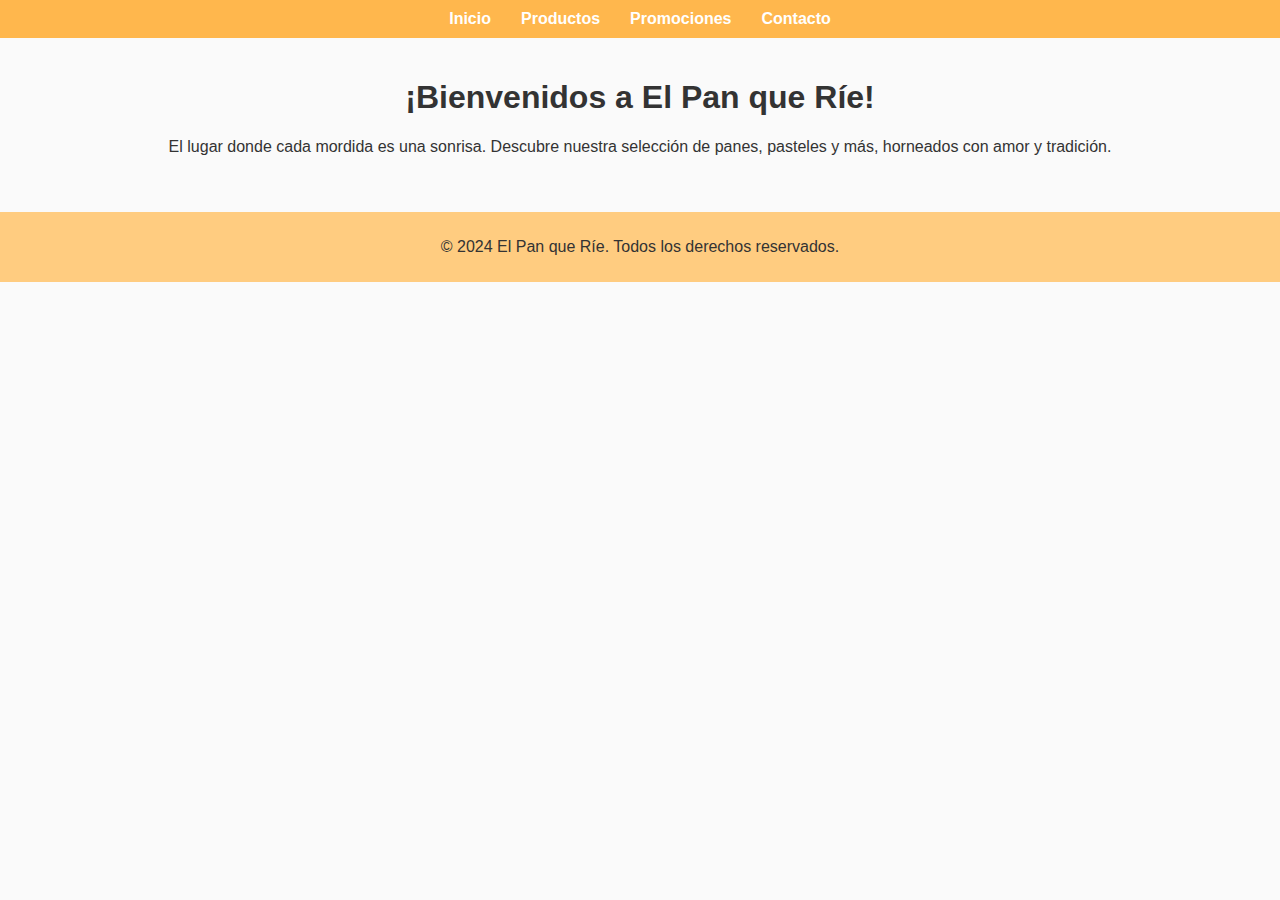
==== index.html @ bd77bfae "Add files via upload" ====
<!DOCTYPE html>
<html lang="es">
<head>
    <meta charset="UTF-8">
    <meta name="viewport" content="width=device-width, initial-scale=1.0">
    <title>El Pan que Ríe - Inicio</title>
    <link rel="stylesheet" href="styles.css">
</head>
<body>
    <header>
        <nav class="navbar">
            <ul>
                <li><a href="index.html">Inicio</a></li>
                <li><a href="productos.html">Productos</a></li>
                <li><a href="promociones.html">Promociones</a></li>
                <li><a href="contacto.html">Contacto</a></li>
            </ul>
        </nav>
    </header>

    <main>
        <section class="bienvenida">
            <h1>¡Bienvenidos a El Pan que Ríe!</h1>
            <p>El lugar donde cada mordida es una sonrisa. Descubre nuestra selección de panes, pasteles y más, horneados con amor y tradición.</p>
        </section>
    </main>

    <footer>
        <p>© 2024 El Pan que Ríe. Todos los derechos reservados.</p>
    </footer>
</body>
</html>
---- styles.css ----
/* Estilos Generales */
body {
    font-family: Arial, sans-serif;
    margin: 0;
    padding: 0;
    background-color: #fafafa;
    color: #333;
}

header {
    background-color: #ffb74d;
    padding: 10px 0;
}

.navbar ul {
    list-style: none;
    margin: 0;
    padding: 0;
    display: flex;
    justify-content: center;
}

.navbar li {
    margin: 0 15px;
}

.navbar a {
    text-decoration: none;
    color: #fff;
    font-weight: bold;
}

.navbar a:hover {
    color: #000;
}

main {
    padding: 20px;
    text-align: center;
}

footer {
    background-color: #ffcc80;
    text-align: center;
    padding: 10px 0;
    margin-top: 20px;
}

/* Estilos del Formulario */
form {
    display: flex;
    flex-direction: column;
    align-items: center;
}

form label {
    margin: 10px 0 5px;
    font-weight: bold;
}

form input, form textarea, form button {
    width: 80%;
    padding: 10px;
    margin-bottom: 15px;
    border: 1px solid #ccc;
    border-radius: 5px;
}

form button {
    background-color: #ff9800;
    color: #fff;
    border: none;
    cursor: pointer;
}

form button:hover {
    background-color: #e65100;
}
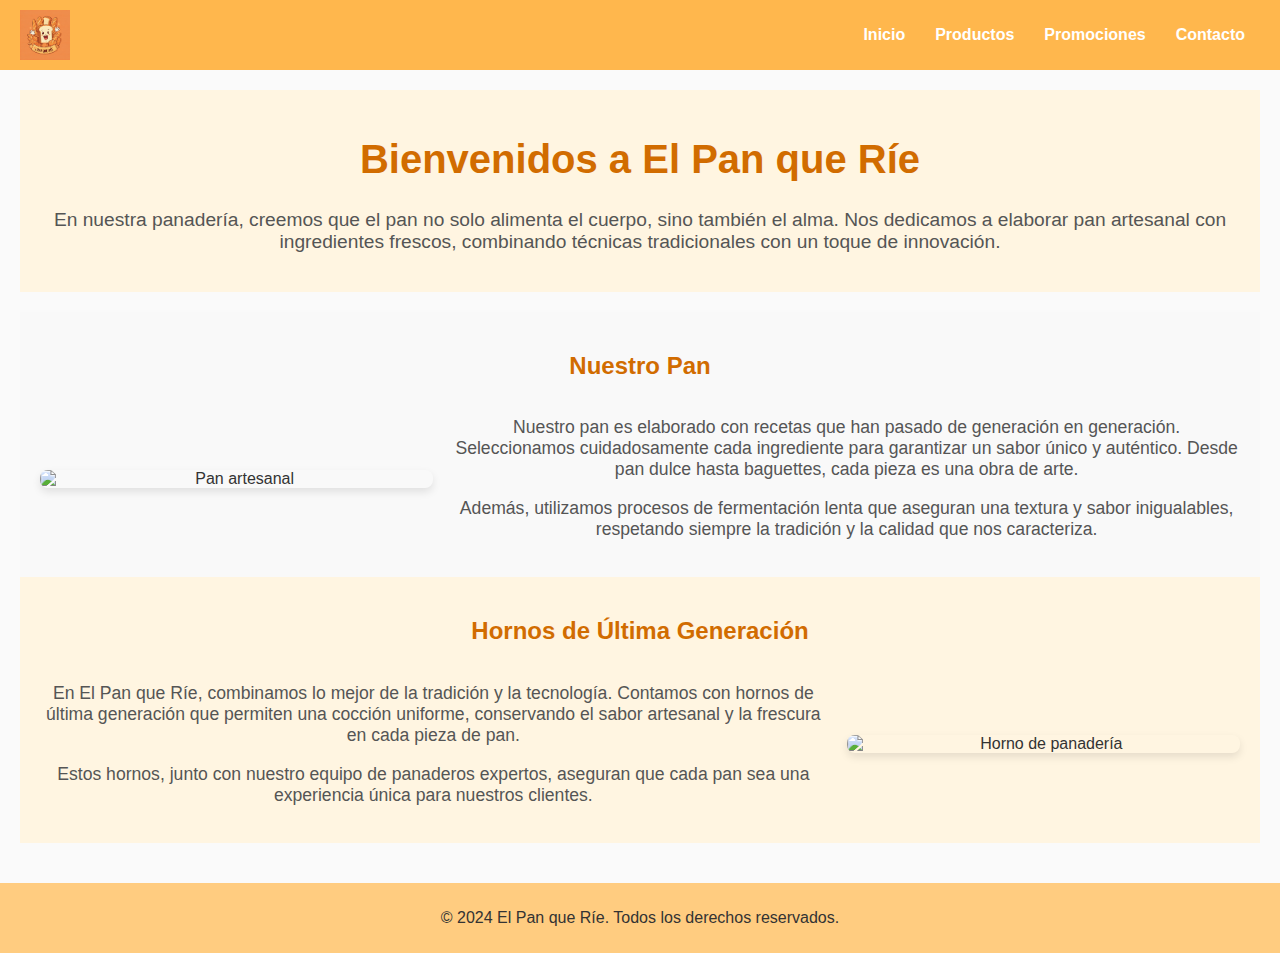
==== commit 6eb84cbe: "Add files via upload" ====
--- a/index.html
+++ b/index.html
@@ -9,6 +9,7 @@
 <body>
     <header>
         <nav class="navbar">
+            <img src="logo.png" alt="Logo de El Pan que Ríe" class="logo">
             <ul>
                 <li><a href="index.html">Inicio</a></li>
                 <li><a href="productos.html">Productos</a></li>
@@ -17,16 +18,39 @@
             </ul>
         </nav>
     </header>
+    <main>
+        <!-- Introducción -->
+        <section class="introduccion">
+            <h1>Bienvenidos a El Pan que Ríe</h1>
+            <p>En nuestra panadería, creemos que el pan no solo alimenta el cuerpo, sino también el alma. Nos dedicamos a elaborar pan artesanal con ingredientes frescos, combinando técnicas tradicionales con un toque de innovación.</p>
+        </section>
 
-    <main>
-        <section class="bienvenida">
-            <h1>¡Bienvenidos a El Pan que Ríe!</h1>
-            <p>El lugar donde cada mordida es una sonrisa. Descubre nuestra selección de panes, pasteles y más, horneados con amor y tradición.</p>
+        <!-- Historia del pan -->
+        <section class="historia-pan">
+            <h2>Nuestro Pan</h2>
+            <div class="historia-contenido">
+                <img src="https://phantom-elmundo.unidadeditorial.es/a01aaaa7dd38471dbdcd5607bdcc631d/resize/414/f/jpg/assets/multimedia/imagenes/2020/07/08/15942185940528.jpg" alt="Pan artesanal" class="imagen-pan">
+                <div class="texto-historia">
+                    <p>Nuestro pan es elaborado con recetas que han pasado de generación en generación. Seleccionamos cuidadosamente cada ingrediente para garantizar un sabor único y auténtico. Desde pan dulce hasta baguettes, cada pieza es una obra de arte.</p>
+                    <p>Además, utilizamos procesos de fermentación lenta que aseguran una textura y sabor inigualables, respetando siempre la tradición y la calidad que nos caracteriza.</p>
+                </div>
+            </div>
+        </section>
+
+        <!-- Información sobre los hornos -->
+        <section class="hornos">
+            <h2>Hornos de Última Generación</h2>
+            <div class="hornos-contenido">
+                <div class="texto-hornos">
+                    <p>En El Pan que Ríe, combinamos lo mejor de la tradición y la tecnología. Contamos con hornos de última generación que permiten una cocción uniforme, conservando el sabor artesanal y la frescura en cada pieza de pan.</p>
+                    <p>Estos hornos, junto con nuestro equipo de panaderos expertos, aseguran que cada pan sea una experiencia única para nuestros clientes.</p>
+                </div>
+                <img src="https://i0.wp.com/soyproesa.com/wp-content/uploads/2021/11/shutterstock_1805178487-1-scaled.jpg?fit=800%2C534&ssl=1" alt="Horno de panadería" class="imagen-horno">
+            </div>
         </section>
     </main>
-
     <footer>
-        <p>© 2024 El Pan que Ríe. Todos los derechos reservados.</p>
+        <p>&copy; 2024 El Pan que Ríe. Todos los derechos reservados.</p>
     </footer>
 </body>
 </html>
--- a/styles.css
+++ b/styles.css
@@ -11,13 +11,25 @@
     background-color: #ffb74d;
     padding: 10px 0;
 }
+/* Ajustes para el logo */
+.logo {
+    height: 50px; /* Ajusta la altura del logo según sea necesario */
+    margin-right: 15px; /* Espaciado entre el logo y la lista de navegación */
+}
+
+/* Ajustes adicionales para centrar elementos en la barra */
+.navbar {
+    display: flex;
+    align-items: center;
+    justify-content: space-between;
+    padding: 0 20px; /* Espaciado horizontal */
+}
 
 .navbar ul {
+    display: flex;
     list-style: none;
     margin: 0;
     padding: 0;
-    display: flex;
-    justify-content: center;
 }
 
 .navbar li {
@@ -44,6 +56,87 @@
     text-align: center;
     padding: 10px 0;
     margin-top: 20px;
+}
+/* Sección de introducción */
+.introduccion {
+    text-align: center;
+    background-color: #fff5e1;
+    padding: 20px;
+    margin-bottom: 20px;
+}
+
+.introduccion h1 {
+    color: #d16c00;
+    font-size: 2.5em;
+}
+
+.introduccion p {
+    font-size: 1.2em;
+    color: #555;
+}
+
+/* Sección de historia del pan */
+.historia-pan {
+    padding: 20px;
+    background-color: #f9f9f9;
+}
+
+.historia-pan h2 {
+    text-align: center;
+    color: #d16c00;
+    margin-bottom: 20px;
+}
+
+.historia-contenido {
+    display: flex;
+    flex-wrap: wrap;
+    align-items: center;
+    gap: 20px;
+}
+
+.imagen-pan {
+    flex: 1;
+    max-width: 400px;
+    border-radius: 8px;
+    box-shadow: 0 4px 8px rgba(0, 0, 0, 0.1);
+}
+
+.texto-historia {
+    flex: 2;
+    font-size: 1.1em;
+    color: #555;
+}
+
+/* Sección de hornos */
+.hornos {
+    padding: 20px;
+    background-color: #fff5e1;
+}
+
+.hornos h2 {
+    text-align: center;
+    color: #d16c00;
+    margin-bottom: 20px;
+}
+
+.hornos-contenido {
+    display: flex;
+    flex-wrap: wrap;
+    align-items: center;
+    gap: 20px;
+}
+
+.texto-hornos {
+    flex: 2;
+    font-size: 1.1em;
+    color: #555;
+}
+
+.imagen-horno {
+    flex: 1;
+    max-width: 400px;
+    border-radius: 8px;
+    box-shadow: 0 4px 8px rgba(0, 0, 0, 0.1);
 }
 
 /* Estilos del Formulario */
@@ -76,3 +169,82 @@
 form button:hover {
     background-color: #e65100;
 }
+
+/* Sección de productos */
+.productos-grid {
+    display: grid;
+    grid-template-columns: repeat(auto-fit, minmax(200px, 1fr));
+    gap: 20px;
+    padding: 20px;
+}
+
+.producto {
+    text-align: center;
+    background-color: #f8f8f8;
+    border: 1px solid #ccc;
+    border-radius: 8px;
+    padding: 15px;
+    box-shadow: 0px 4px 8px rgba(0, 0, 0, 0.1);
+    transition: transform 0.3s ease;
+}
+
+.producto:hover {
+    transform: scale(1.05);
+}
+
+.producto-img {
+    width: 100%;
+    height: auto;
+    border-radius: 8px;
+    margin-bottom: 10px;
+}
+
+.producto h3 {
+    margin: 10px 0;
+    color: #333;
+}
+
+.producto p {
+    color: #666;
+    font-size: 0.9em;
+}
+
+/* Sección de promociones */
+.promociones-grid {
+    display: grid;
+    grid-template-columns: repeat(auto-fit, minmax(250px, 1fr));
+    gap: 20px;
+    padding: 20px;
+}
+
+.promocion {
+    text-align: center;
+    background-color: #fff5e1;
+    border: 1px solid #ccc;
+    border-radius: 8px;
+    padding: 15px;
+    box-shadow: 0px 4px 8px rgba(0, 0, 0, 0.1);
+    transition: transform 0.3s ease;
+}
+
+.promocion:hover {
+    transform: scale(1.05);
+}
+
+.promocion-img {
+    width: 100%;
+    height: auto;
+    border-radius: 8px;
+    margin-bottom: 10px;
+}
+
+.promocion h3 {
+    margin: 10px 0;
+    color: #d16c00;
+}
+
+.promocion p {
+    color: #555;
+    font-size: 0.9em;
+}
+
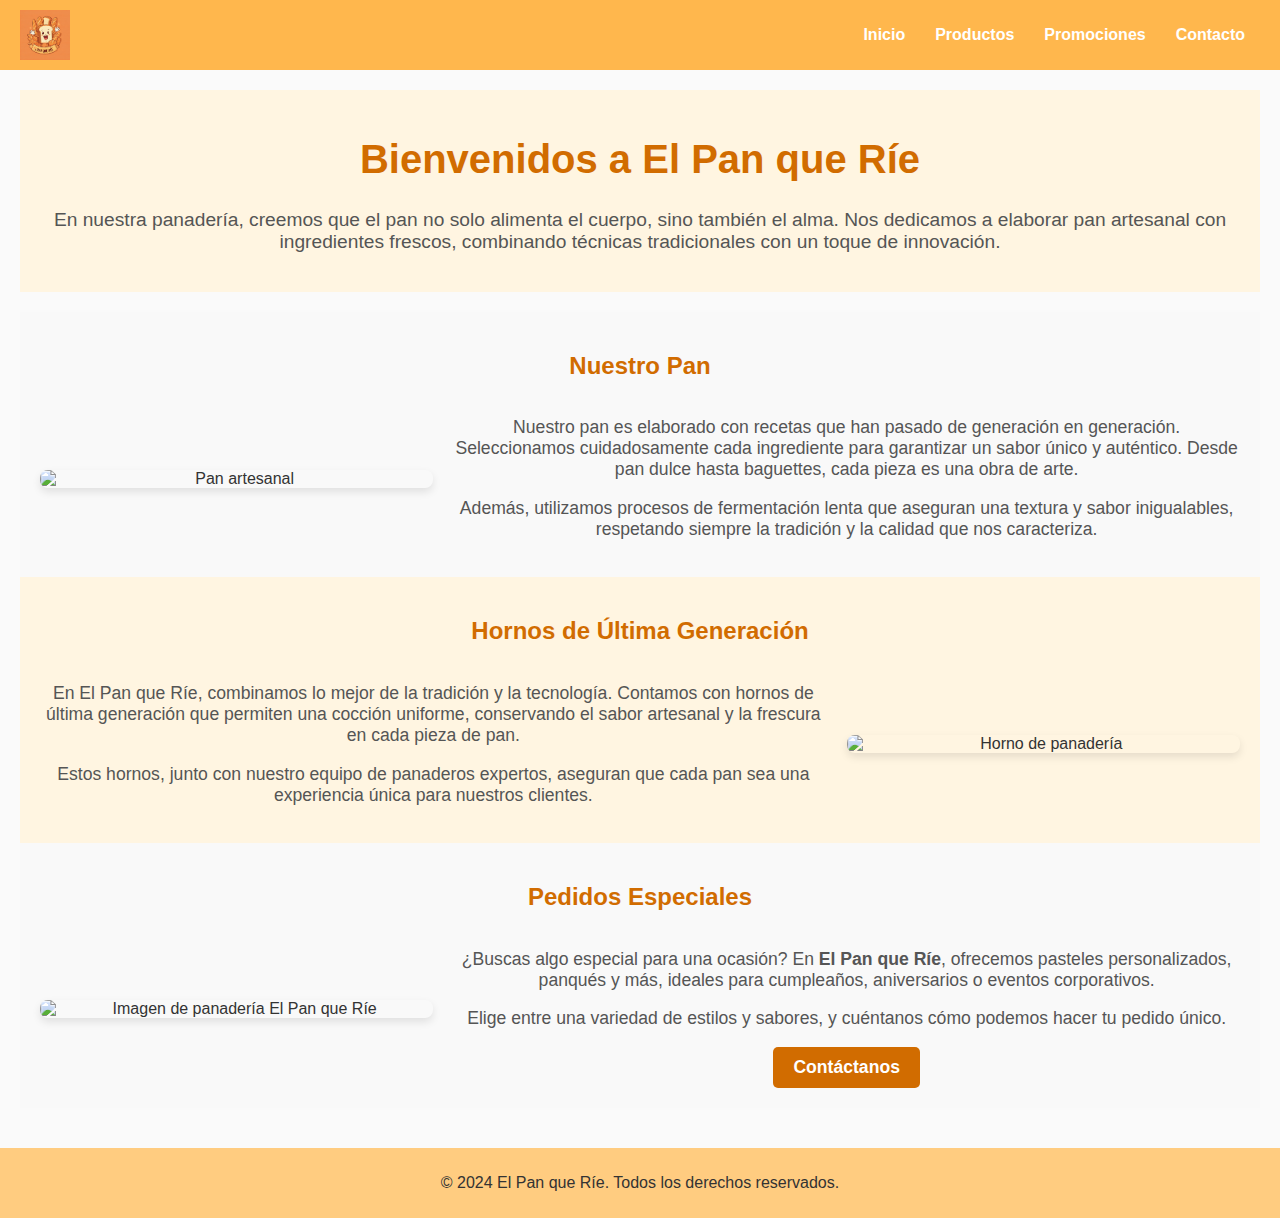
==== commit e8c1cdde: "Add files via upload" ====
--- a/index.html
+++ b/index.html
@@ -48,6 +48,20 @@
                 <img src="https://i0.wp.com/soyproesa.com/wp-content/uploads/2021/11/shutterstock_1805178487-1-scaled.jpg?fit=800%2C534&ssl=1" alt="Horno de panadería" class="imagen-horno">
             </div>
         </section>
+
+         <!-- Pedidos Especiales -->
+         <section class="historia-pan">
+            <h2>Pedidos Especiales</h2>
+            <div class="historia-contenido">
+                <img src="https://lecaroz.com/wp-content/uploads/2024/05/frutos-rojos-2-1024x683.jpg" alt="Imagen de panadería El Pan que Ríe" class="imagen-pan">
+                <div class="texto-historia">
+                    <p>¿Buscas algo especial para una ocasión? En <strong>El Pan que Ríe</strong>, ofrecemos pasteles personalizados, panqués y más, ideales para cumpleaños, aniversarios o eventos corporativos.</p>
+                    <p>Elige entre una variedad de estilos y sabores, y cuéntanos cómo podemos hacer tu pedido único.</p>
+                    <a href="contacto.html" class="boton-pedidos">Contáctanos</a>
+                </div>
+                
+            </div>        
+        </section>
     </main>
     <footer>
         <p>&copy; 2024 El Pan que Ríe. Todos los derechos reservados.</p>
--- a/styles.css
+++ b/styles.css
@@ -138,6 +138,39 @@
     border-radius: 8px;
     box-shadow: 0 4px 8px rgba(0, 0, 0, 0.1);
 }
+/* Sección Pedidos Especiales */
+.pedidos-especiales {
+    background-color: #fff;
+    padding: 20px;
+    margin: 20px auto;
+    width: 90%;
+    max-width: 800px;
+    border-radius: 10px;
+    box-shadow: 0 4px 6px rgba(0, 0, 0, 0.1);
+    text-align: center;
+}
+
+.pedidos-especiales p {
+    margin-bottom: 20px;
+}
+
+/* Botón de Pedidos Especiales */
+.boton-pedidos {
+    display: inline-block;
+    background-color: #d16c00;
+    color: white;
+    text-decoration: none;
+    padding: 10px 20px;
+    border-radius: 5px;
+    font-size: 1em;
+    font-weight: bold;
+    transition: background-color 0.3s ease;
+}
+
+.boton-pedidos:hover {
+    background-color: #a35400;
+    color: white;
+}
 
 /* Estilos del Formulario */
 form {
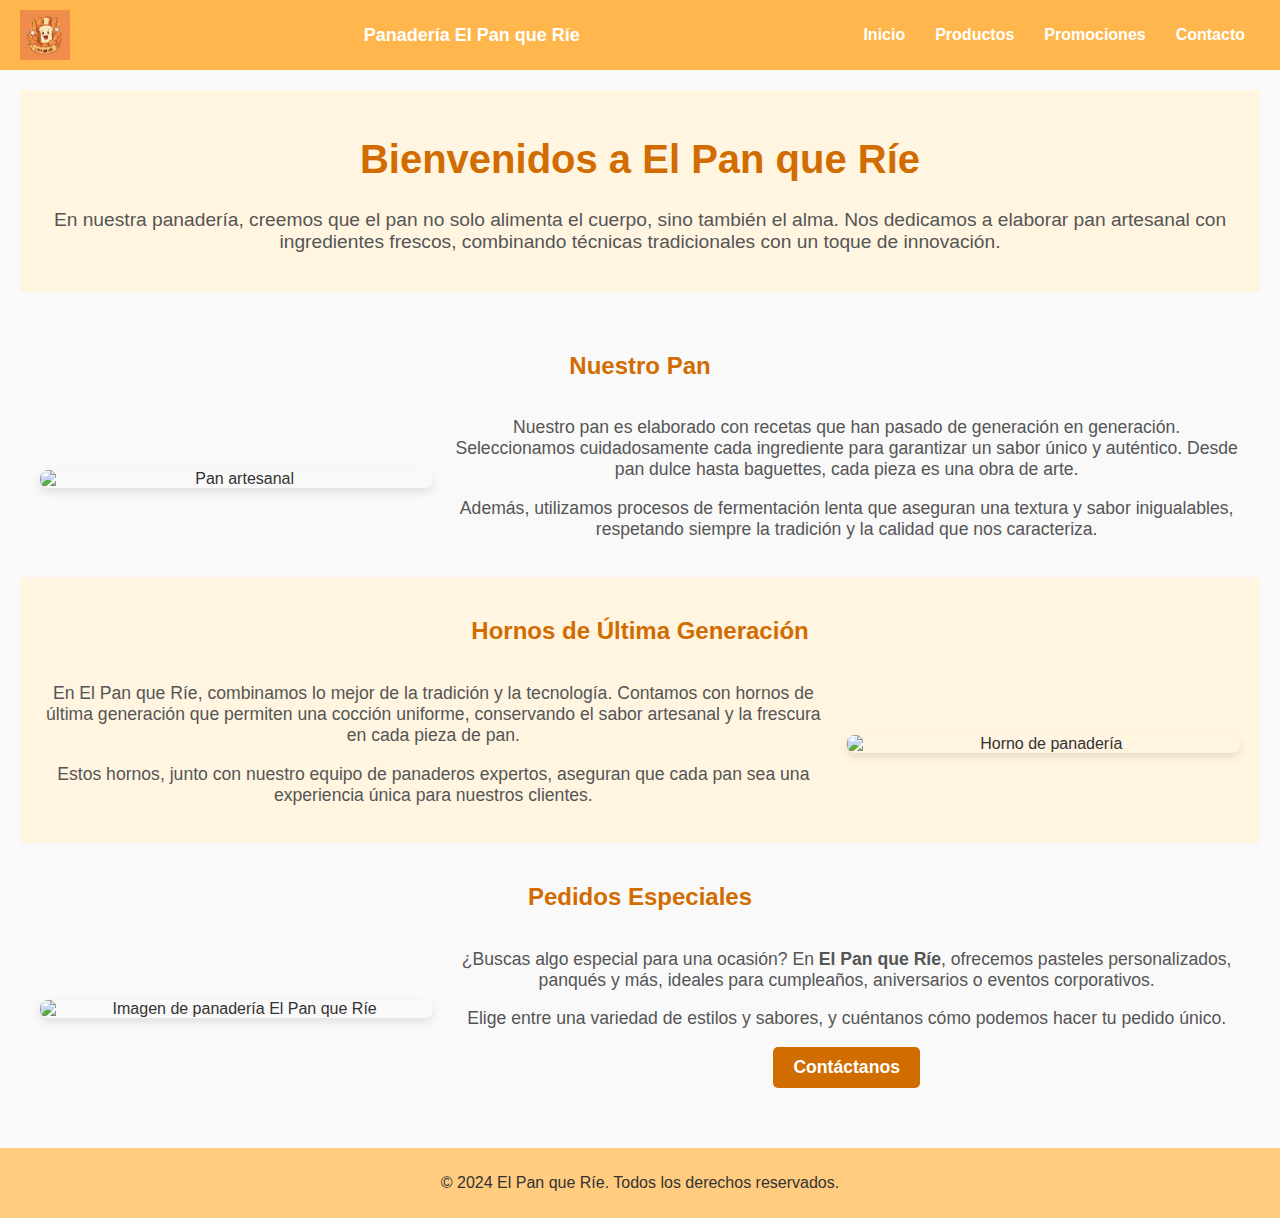
==== commit 33b4aa78: "Cambios" ====
--- a/index.html
+++ b/index.html
@@ -10,6 +10,7 @@
     <header>
         <nav class="navbar">
             <img src="logo.png" alt="Logo de El Pan que Ríe" class="logo">
+            <span class="nombre-marca">Panadería El Pan que Ríe</span>
             <ul>
                 <li><a href="index.html">Inicio</a></li>
                 <li><a href="productos.html">Productos</a></li>
--- a/styles.css
+++ b/styles.css
@@ -24,7 +24,12 @@
     justify-content: space-between;
     padding: 0 20px; /* Espaciado horizontal */
 }
-
+.nombre-marca {
+    font-size: 18px;
+    font-weight: bold;
+    color: #fff;
+    margin-left: 10px;
+}
 .navbar ul {
     display: flex;
     list-style: none;
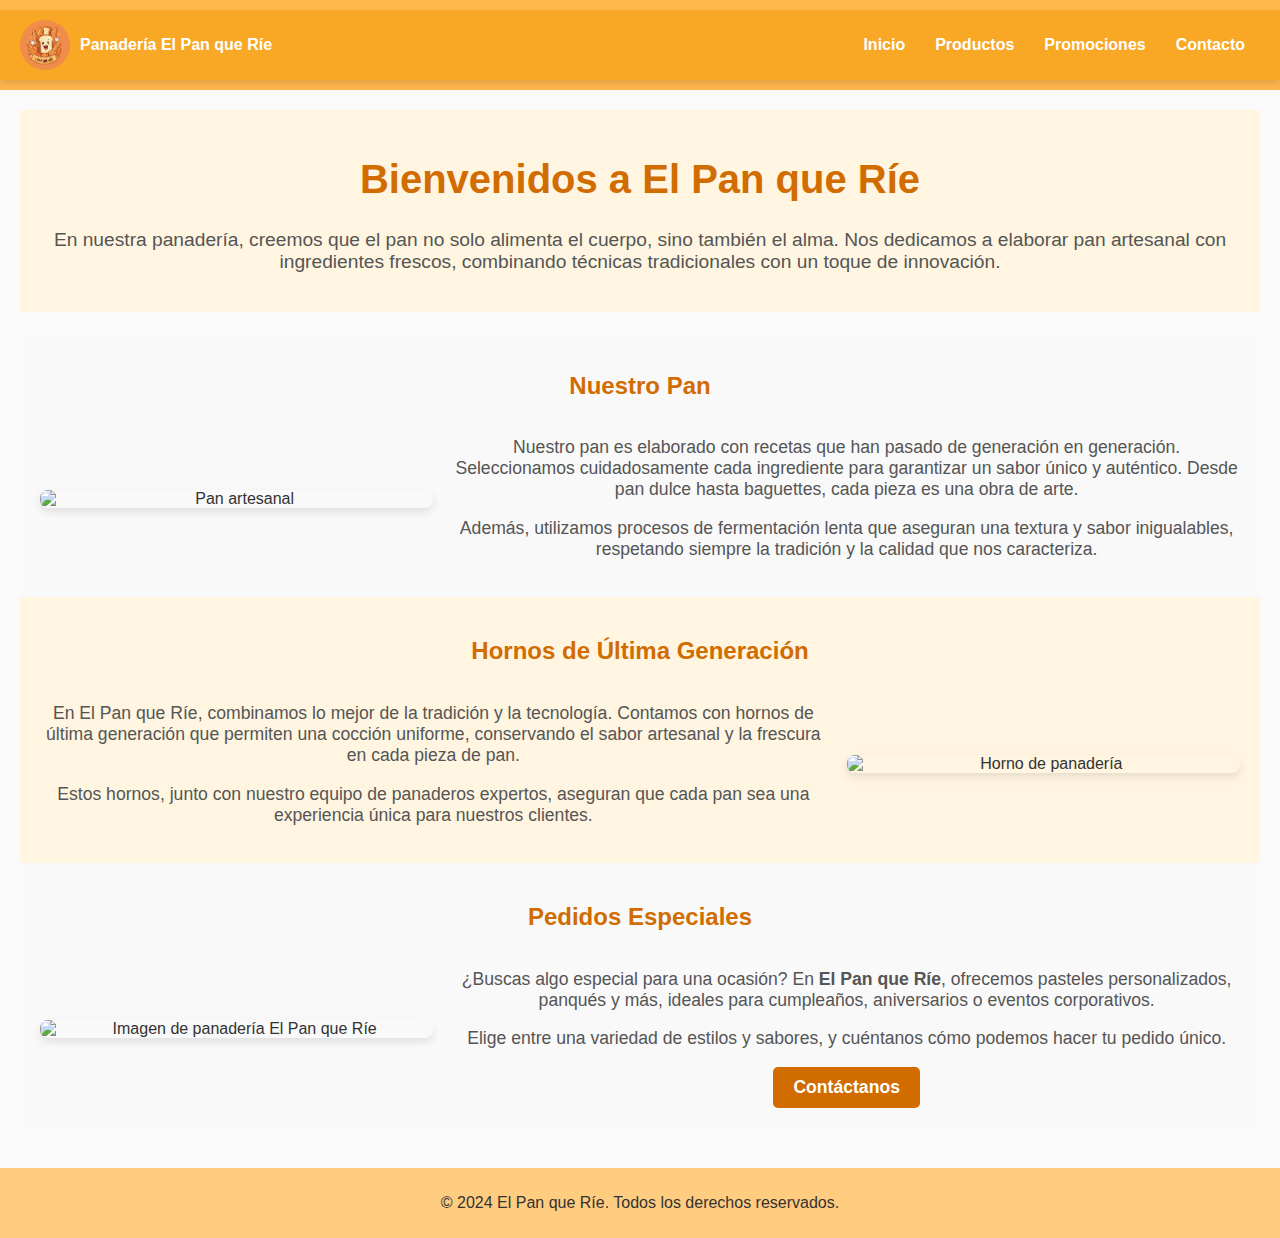
==== commit 523b3e78: "cambios" ====
--- a/index.html
+++ b/index.html
@@ -9,8 +9,10 @@
 <body>
     <header>
         <nav class="navbar">
-            <img src="logo.png" alt="Logo de El Pan que Ríe" class="logo">
-            <span class="nombre-marca">Panadería El Pan que Ríe</span>
+            <a href="index.html" class="logo-marca">
+                <img src="logo.png" alt="El Pan que Ríe">
+                <span class="nombre-marca">Panadería El Pan que Ríe</span>
+            </a>
             <ul>
                 <li><a href="index.html">Inicio</a></li>
                 <li><a href="productos.html">Productos</a></li>
--- a/styles.css
+++ b/styles.css
@@ -12,23 +12,40 @@
     padding: 10px 0;
 }
 /* Ajustes para el logo */
-.logo {
-    height: 50px; /* Ajusta la altura del logo según sea necesario */
-    margin-right: 15px; /* Espaciado entre el logo y la lista de navegación */
-}
-
-/* Ajustes adicionales para centrar elementos en la barra */
 .navbar {
+    background-color: #f9a825; /* Color de fondo */
+    padding: 10px 20px;
     display: flex;
     align-items: center;
     justify-content: space-between;
-    padding: 0 20px; /* Espaciado horizontal */
-}
-.nombre-marca {
+    box-shadow: 0 4px 6px rgba(0, 0, 0, 0.1);
+}
+
+.navbar-content {
+    display: flex;
+    align-items: center;
+    width: 100%;
+    justify-content: space-between;
+}
+
+/* Contenedor del logo y el nombre */
+.logo-marca {
+    display: flex;
+    align-items: center;
+    text-decoration: none;
+}
+
+.logo-marca img {
+    width: 50px;
+    height: 50px;
+    border-radius: 50%;
+    margin-right: 10px; /* Espaciado entre logo y texto */
+}
+
+.logo-marca .marca-nombre {
     font-size: 18px;
     font-weight: bold;
     color: #fff;
-    margin-left: 10px;
 }
 .navbar ul {
     display: flex;
